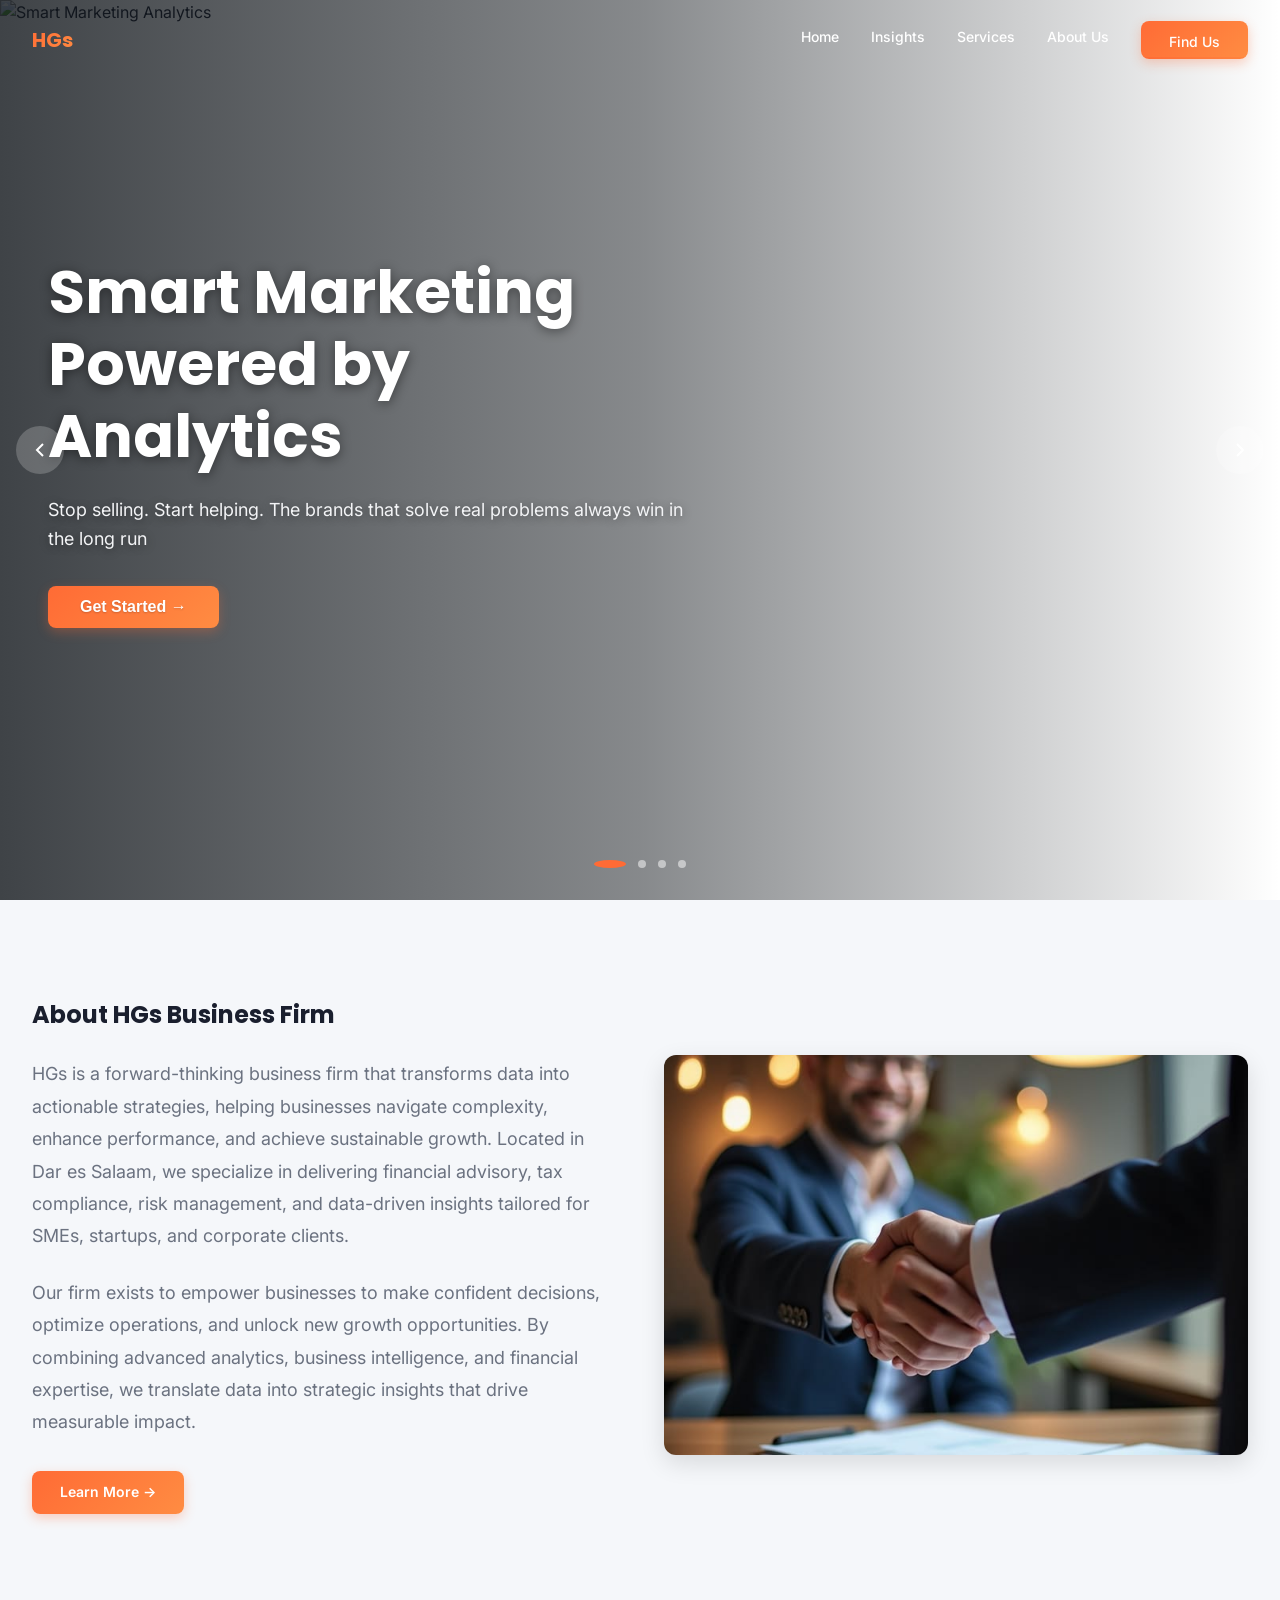
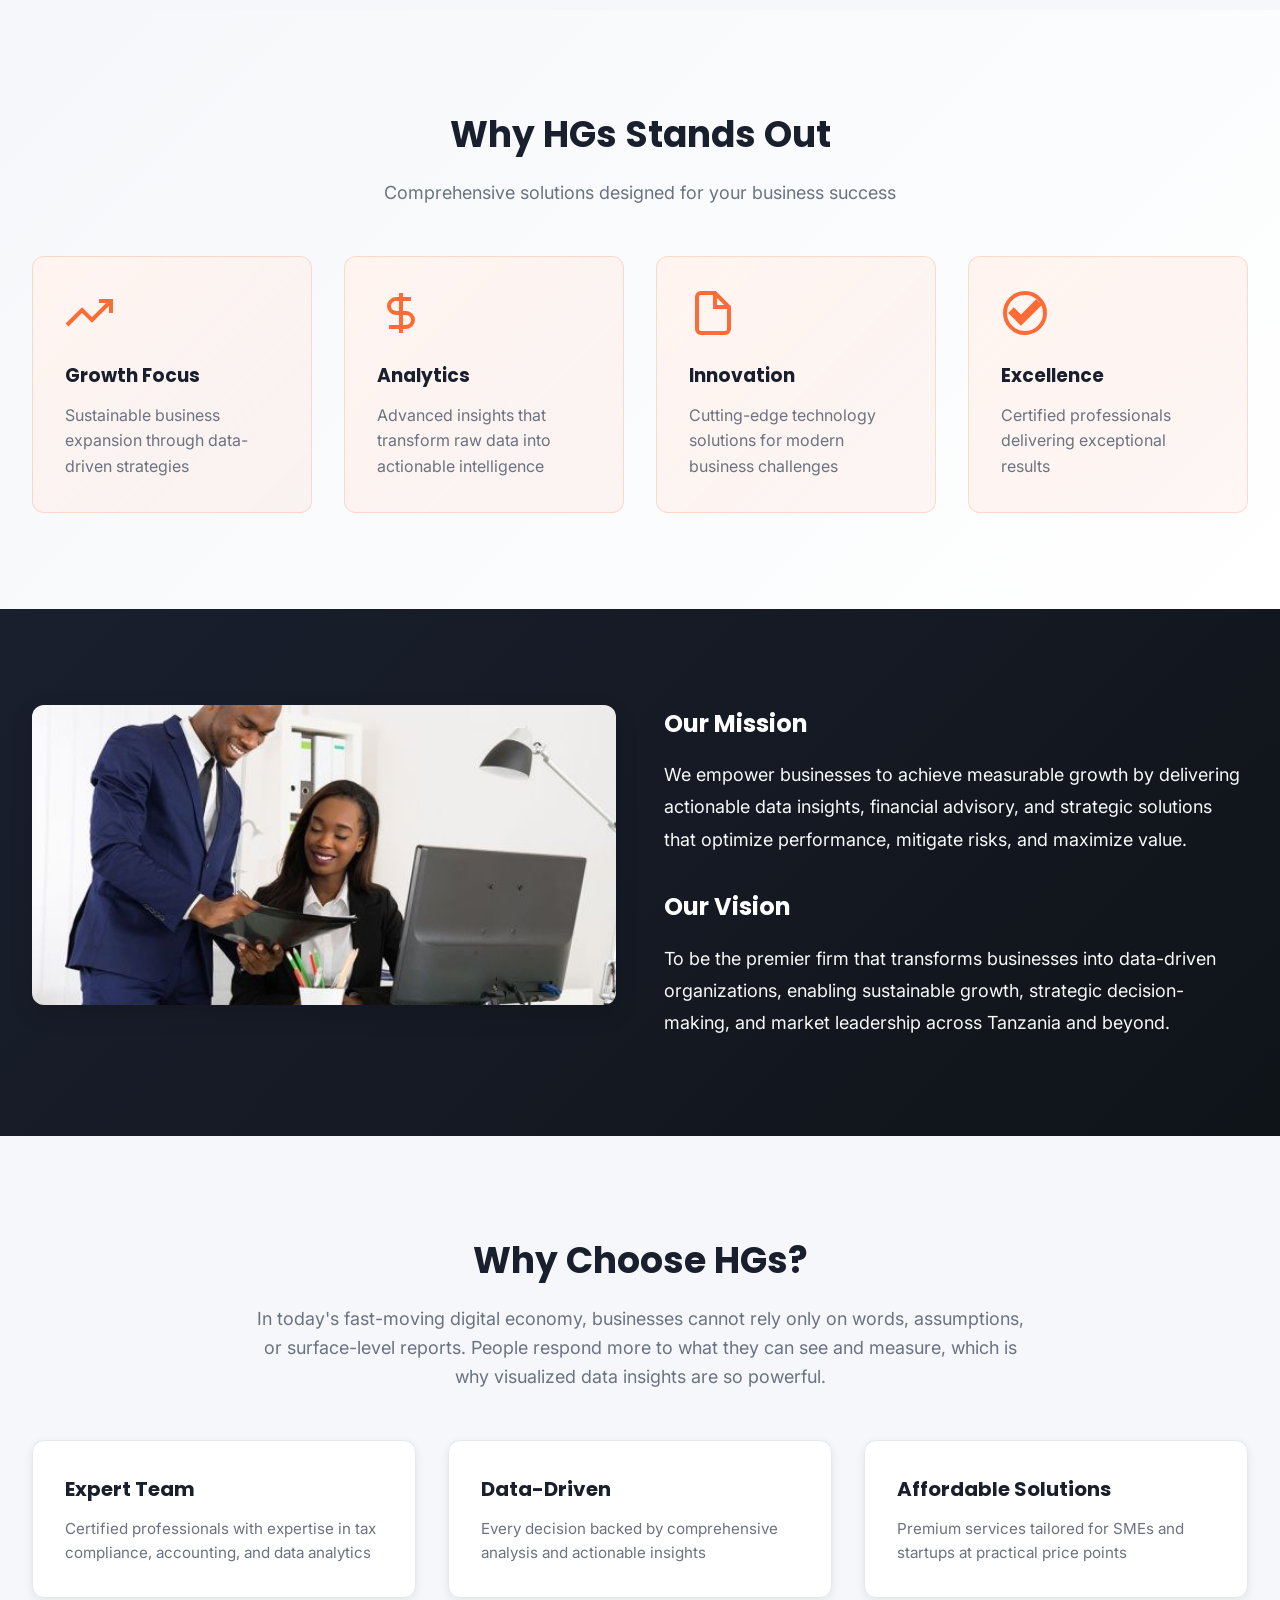
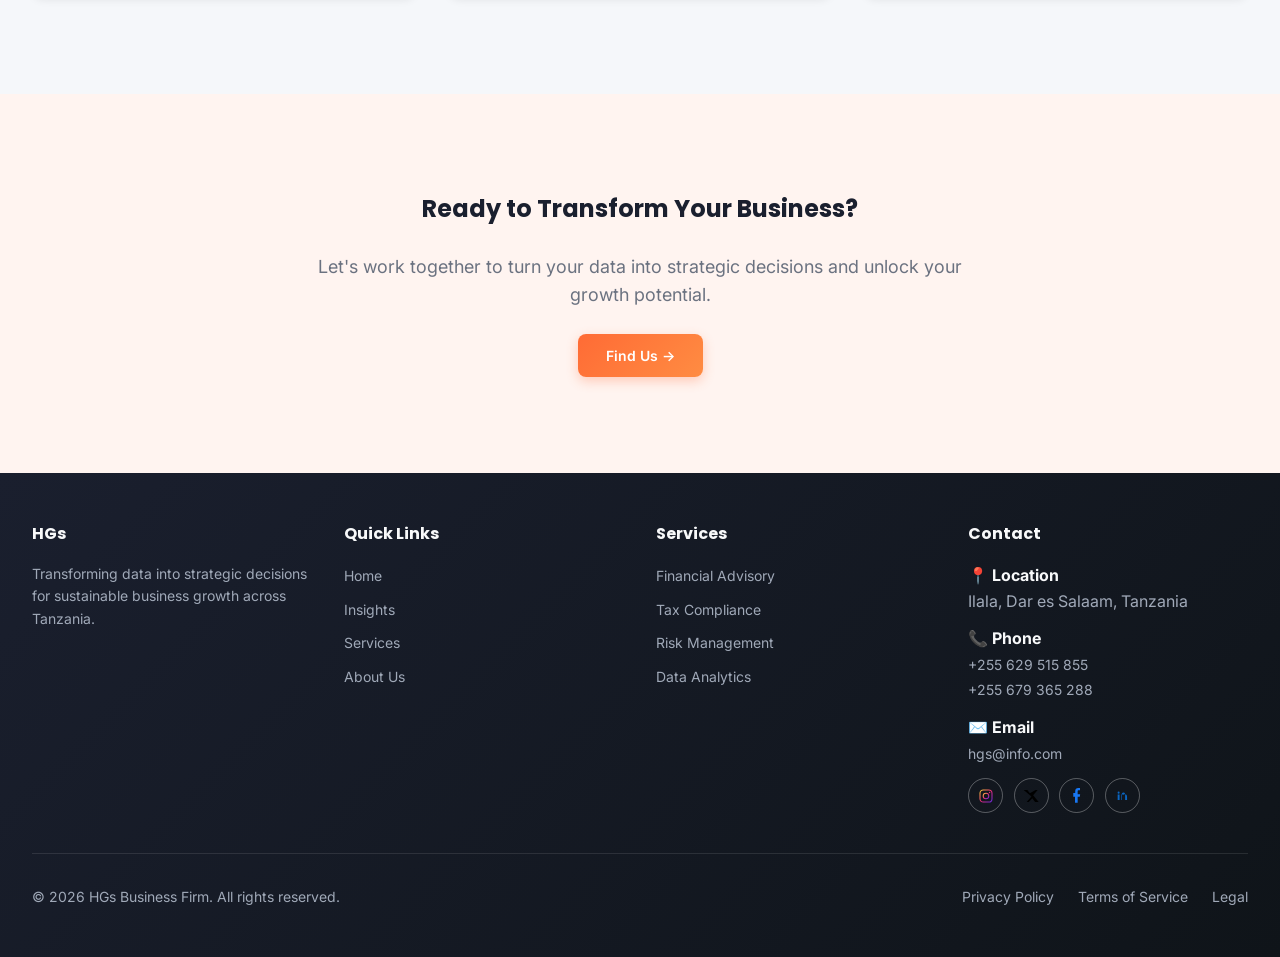
==== index.html @ 5e1271ba "Move HTML files to root directory" ====
<!DOCTYPE html>
<html lang="en">
<head>
  <meta charset="UTF-8">
  <meta name="viewport" content="width=device-width, initial-scale=1.0">
  <title>HGs Business Firm - Professional Business Solutions</title>
  <link rel="stylesheet" href="css/style.css">
  <link rel="icon" type="image/svg+xml" href="data:image/svg+xml,<svg xmlns='http://www.w3.org/2000/svg' viewBox='0 0 100 100'><text y='75' font-size='75' font-weight='bold' fill='%23ff6b35'>H</text></svg>">
</head>
<body>
  <!-- ========== HEADER ========== -->
  <header>
    <nav class="container">
      <a href="index.html" class="logo">
        <span class="logo-text">HGs</span>
      </a>
      
      <div class="nav-links">
        <a href="index.html">Home</a>
        <a href="insights.html">Insights</a>
        <a href="services.html">Services</a>
        <a href="about.html">About Us</a>
        <a href="about.html#find-us" class="cta-button">Find Us</a>
      </div>
      
      <button class="menu-toggle" aria-label="Toggle menu">
        <svg width="24" height="24" viewBox="0 0 24 24" fill="none" stroke="currentColor" stroke-width="2">
          <line x1="3" y1="6" x2="21" y2="6"></line>
          <line x1="3" y1="12" x2="21" y2="12"></line>
          <line x1="3" y1="18" x2="21" y2="18"></line>
        </svg>
      </button>
      
      <div class="mobile-menu">
        <a href="index.html">Home</a>
        <a href="insights.html">Insights</a>
        <a href="services.html">Services</a>
        <a href="about.html">About Us</a>
        <a href="about.html#find-us" class="cta-button">Find Us</a>
      </div>
    </nav>
  </header>

  <!-- ========== HERO CAROUSEL ========== -->
  <section class="hero">
    <!-- Slide 1 -->
    <div class="hero-slide active">
      <img src="https://images.unsplash.com/photo-1552664730-d307ca884978?w=1920&h=1080&fit=crop" alt="Smart Marketing Analytics">
      <div class="hero-overlay"></div>
    </div>
    
    <!-- Slide 2 -->
    <div class="hero-slide">
      <img src="https://images.unsplash.com/photo-1454165804606-c3d57bc86b40?w=1920&h=1080&fit=crop" alt="Business Data Analysis">
      <div class="hero-overlay"></div>
    </div>
    
    <!-- Slide 3 -->
    <div class="hero-slide">
      <img src="images/w.png" alt="Business Analytics Dashboard">
      <div class="hero-overlay"></div>
    </div>
    
    <!-- Slide 4 -->
    <div class="hero-slide">
      <img src="images/br.png" alt="Human Brain Visual Processing">
      <div class="hero-overlay"></div>
    </div>

    <div class="hero-content">
      <div class="container">
        <div class="hero-text">
          <h1 id="hero-title">Smart Marketing Powered by Analytics</h1>
          <p id="hero-description">Stop selling. Start helping. The brands that solve real problems always win in the long run</p>
          <button class="hero-button">Get Started →</button>
        </div>
      </div>
    </div>

    <!-- Navigation Arrows -->
    <button class="hero-nav prev" aria-label="Previous slide">
      <svg width="24" height="24" viewBox="0 0 24 24" fill="none" stroke="currentColor" stroke-width="2">
        <polyline points="15 18 9 12 15 6"></polyline>
      </svg>
    </button>
    <button class="hero-nav next" aria-label="Next slide">
      <svg width="24" height="24" viewBox="0 0 24 24" fill="none" stroke="currentColor" stroke-width="2">
        <polyline points="9 18 15 12 9 6"></polyline>
      </svg>
    </button>

    <!-- Indicators -->
    <div class="hero-indicators">
      <div class="indicator active"></div>
      <div class="indicator"></div>
      <div class="indicator"></div>
      <div class="indicator"></div>
    </div>
  </section>

  <!-- ========== COMPANY SUMMARY ========== -->
  <section class="bg-dark">
    <div class="container">
      <div class="grid grid-2" style="gap: 3rem; align-items: center;">
        <div>
          <h2>About HGs Business Firm</h2>
          <p class="text-muted" style="margin-top: 1.5rem; margin-bottom: 1.5rem; font-size: 1.125rem; line-height: 1.8;">
            HGs is a forward-thinking business firm that transforms data into actionable strategies, helping businesses navigate complexity, enhance performance, and achieve sustainable growth. Located in Dar es Salaam, we specialize in delivering financial advisory, tax compliance, risk management, and data-driven insights tailored for SMEs, startups, and corporate clients.
          </p>
          <p class="text-muted" style="margin-bottom: 2rem; font-size: 1.125rem; line-height: 1.8;">
            Our firm exists to empower businesses to make confident decisions, optimize operations, and unlock new growth opportunities. By combining advanced analytics, business intelligence, and financial expertise, we translate data into strategic insights that drive measurable impact.
          </p>
          <a href="about.html" class="cta-button">Learn More →</a>
        </div>
        
        <div class="image-section" style="height: 400px;">
          <img src="images/Abt.jpg" alt="Business Team Meeting">
        </div>
      </div>
    </div>
  </section>

  <!-- ========== FEATURES ========== -->
  <section class="bg-gradient">
    <div class="container">
      <div class="section-header">
        <h2>Why HGs Stands Out</h2>
        <p class="text-muted">Comprehensive solutions designed for your business success</p>
      </div>
      
      <div class="grid grid-4">
        <div class="feature-box">
          <svg class="card-icon" viewBox="0 0 24 24" fill="none" stroke="currentColor" stroke-width="2">
            <polyline points="23 6 13.5 15.5 8.5 10.5 1 18"></polyline>
            <polyline points="17 6 23 6 23 12"></polyline>
          </svg>
          <h3 style="margin-bottom: 0.75rem;">Growth Focus</h3>
          <p class="text-muted">Sustainable business expansion through data-driven strategies</p>
        </div>
        
        <div class="feature-box">
          <svg class="card-icon" viewBox="0 0 24 24" fill="none" stroke="currentColor" stroke-width="2">
            <line x1="12" y1="2" x2="12" y2="22"></line>
            <path d="M17 5H9.5a3.5 3.5 0 0 0 0 7h5a3.5 3.5 0 0 1 0 7H6"></path>
          </svg>
          <h3 style="margin-bottom: 0.75rem;">Analytics</h3>
          <p class="text-muted">Advanced insights that transform raw data into actionable intelligence</p>
        </div>
        
        <div class="feature-box">
          <svg class="card-icon" viewBox="0 0 24 24" fill="none" stroke="currentColor" stroke-width="2">
            <path d="M13 2H6a2 2 0 0 0-2 2v16a2 2 0 0 0 2 2h12a2 2 0 0 0 2-2V9z"></path>
            <polyline points="13 2 13 9 20 9"></polyline>
          </svg>
          <h3 style="margin-bottom: 0.75rem;">Innovation</h3>
          <p class="text-muted">Cutting-edge technology solutions for modern business challenges</p>
        </div>
        
        <div class="feature-box">
          <svg class="card-icon" viewBox="0 0 24 24" fill="none" stroke="currentColor" stroke-width="2">
            <path d="M12 2C6.48 2 2 6.48 2 12s4.48 10 10 10 10-4.48 10-10S17.52 2 12 2m-2 15l-5-5 1.41-1.41L10 14.17l7.59-7.59L19 8l-9 9z"></path>
          </svg>
          <h3 style="margin-bottom: 0.75rem;">Excellence</h3>
          <p class="text-muted">Certified professionals delivering exceptional results</p>
        </div>
      </div>
    </div>
  </section>

  <!-- ========== MISSION & VISION ========== -->
  <section class="bg-dark-gradient">
    <div class="container">
      <div class="grid grid-2" style="gap: 3rem;">
        <div class="image-section" style="height: 300px;">
          <img src="images/A.jpg" alt="Mission and Vision illustration">
        </div>
        <div>
          <h3 style="font-size: 1.5rem; margin-bottom: 1rem; color: white;">Our Mission</h3>
          <p class="text-light" style="font-size: 1.125rem; line-height: 1.8; margin-bottom: 2rem;">
            We empower businesses to achieve measurable growth by delivering actionable data insights, financial advisory, and strategic solutions that optimize performance, mitigate risks, and maximize value.
          </p>
          <h3 style="font-size: 1.5rem; margin-bottom: 1rem; color: white;">Our Vision</h3>
          <p class="text-light" style="font-size: 1.125rem; line-height: 1.8;">
            To be the premier firm that transforms businesses into data-driven organizations, enabling sustainable growth, strategic decision-making, and market leadership across Tanzania and beyond.
          </p>
        </div>
      </div>
    </div>
  </section>

  <!-- ========== WHY CHOOSE US ========== -->
  <section class="bg-dark">
    <div class="container">
      <div class="section-header">
        <h2>Why Choose HGs?</h2>
        <p class="text-muted">In today's fast-moving digital economy, businesses cannot rely only on words, assumptions, or surface-level reports. People respond more to what they can see and measure, which is why visualized data insights are so powerful.</p>
      </div>
      
      <div class="grid grid-3">
        <div class="card">
          <h3>Expert Team</h3>
          <p class="text-muted">Certified professionals with expertise in tax compliance, accounting, and data analytics</p>
        </div>
        <div class="card">
          <h3>Data-Driven</h3>
          <p class="text-muted">Every decision backed by comprehensive analysis and actionable insights</p>
        </div>
        <div class="card">
          <h3>Affordable Solutions</h3>
          <p class="text-muted">Premium services tailored for SMEs and startups at practical price points</p>
        </div>
      </div>
    </div>
  </section>

  <!-- ========== CTA SECTION ========== -->
  <section class="bg-orange-light">
    <div class="container" style="text-align: center;">
      <h2>Ready to Transform Your Business?</h2>
      <p class="text-muted" style="margin: 1.5rem auto; max-width: 42rem; font-size: 1.125rem;">
        Let's work together to turn your data into strategic decisions and unlock your growth potential.
      </p>
      <a href="about.html#find-us" class="cta-button">Find Us →</a>
    </div>
  </section>

  <!-- ========== FOOTER ========== -->
  <footer>
    <div class="container">
      <div class="footer-content">
        <div class="footer-section">
          <h4>HGs</h4>
          <p style="font-size: 0.875rem; color: #a0a9b8;">
            Transforming data into strategic decisions for sustainable business growth across Tanzania.
          </p>
        </div>
        
        <div class="footer-section">
          <h4>Quick Links</h4>
          <ul>
            <li><a href="index.html">Home</a></li>
            <li><a href="insights.html">Insights</a></li>
            <li><a href="services.html">Services</a></li>
            <li><a href="about.html">About Us</a></li>
          </ul>
        </div>
        
        <div class="footer-section">
          <h4>Services</h4>
          <ul>
            <li><a href="services.html">Financial Advisory</a></li>
            <li><a href="services.html">Tax Compliance</a></li>
            <li><a href="services.html">Risk Management</a></li>
            <li><a href="services.html">Data Analytics</a></li>
          </ul>
        </div>
        
        <div class="footer-section">
          <h4>Contact</h4>
          <ul>
            <li style="margin-bottom: 0.75rem;">
              <strong style="color: #f8f9fa;">📍 Location</strong><br>
              <span style="color: #a0a9b8;">Ilala, Dar es Salaam, Tanzania</span>
            </li>
            <li style="margin-bottom: 0.75rem;">
              <strong style="color: #f8f9fa;">📞 Phone</strong><br>
              <a href="tel:+255629515855" style="color: #a0a9b8;">+255 629 515 855</a><br>
              <a href="tel:+255679365288" style="color: #a0a9b8;">+255 679 365 288</a>
            </li>
            <li style="margin-bottom: 0.75rem;">
              <strong style="color: #f8f9fa;">✉️ Email</strong><br>
              <a href="mailto:hgs@info.com" style="color: #a0a9b8;">hgs@info.com</a>
            </li>
            <li>
              <div class="social-links" aria-label="Social media links">
                <a href="https://www.instagram.com" target="_blank" rel="noopener noreferrer" class="social-link" aria-label="Instagram">
                  <svg viewBox="0 0 24 24" aria-hidden="true">
                    <defs>
                      <linearGradient id="instagram-gradient" x1="0%" y1="0%" x2="100%" y2="100%">
                        <stop offset="0%" stop-color="#f9ce34"></stop>
                        <stop offset="50%" stop-color="#ee2a7b"></stop>
                        <stop offset="100%" stop-color="#6228d7"></stop>
                      </linearGradient>
                    </defs>
                    <rect x="3" y="3" width="18" height="18" rx="5" fill="none" stroke="url(#instagram-gradient)" stroke-width="1.6"></rect>
                    <circle cx="12" cy="12" r="4.2" fill="none" stroke="url(#instagram-gradient)" stroke-width="1.6"></circle>
                    <circle cx="17.4" cy="6.6" r="1.1" fill="#ee2a7b"></circle>
                  </svg>
                </a>
                <a href="https://twitter.com" target="_blank" rel="noopener noreferrer" class="social-link" aria-label="Twitter">
                  <svg viewBox="0 0 24 24" aria-hidden="true"><path d="M18.9 3H22l-6.8 7.8L23.5 21h-5.4l-4.2-5.5L8.6 21H5.5l7.2-8.2L1 3h5.5l3.8 5L18.9 3Z" fill="#000000"></path></svg>
                </a>
                <a href="https://facebook.com" target="_blank" rel="noopener noreferrer" class="social-link" aria-label="Facebook">
                  <svg viewBox="0 0 24 24" aria-hidden="true"><path d="M13 22V13h3.2l.5-3.6H13V4.9c0-1 .3-1.7 1.7-1.7h1.8V.1c-.3 0-1.4-.1-2.7-.1-2.7 0-4.5 1.6-4.5 4.7v2.7H6.4V13H9v9h4Z" fill="#1877F2"></path></svg>
                </a>
                <a href="https://www.linkedin.com" target="_blank" rel="noopener noreferrer" class="social-link" aria-label="LinkedIn">
                  <svg viewBox="0 0 24 24" aria-hidden="true"><path d="M6.94 8.5A1.56 1.56 0 1 0 6.94 5.38a1.56 1.56 0 0 0 0 3.12ZM5.5 9.8h2.88V18H5.5zM10.6 9.8h2.76v1.12h.04c.38-.72 1.32-1.48 2.72-1.48 2.91 0 3.45 1.91 3.45 4.4V18h-2.88v-7.24c0-1.72-.03-3.93-2.39-3.93-2.4 0-2.77 1.87-2.77 3.8V18H10.6z" fill="#0A66C2"></path></svg>
                </a>
              </div>
            </li>
          </ul>
        </div>
      </div>
      
      <div class="footer-divider"></div>
      
      <div class="footer-bottom">
        <p>© 2026 HGs Business Firm. All rights reserved.</p>
        <div class="footer-links">
          <a href="#">Privacy Policy</a>
          <a href="#">Terms of Service</a>
          <a href="#">Legal</a>
        </div>
      </div>
    </div>
  </footer>

  <script src="js/main.js"></script>
  <script>
    // Hero Carousel Content (Global)
    window.heroContent = [
      {
        title: 'Smart Marketing Powered by Analytics',
        description: 'Stop selling. Start helping. The brands that solve real problems always win in the long run'
      },
      {
        title: 'Visual Learning Drives Results',
        description: 'People remember 80% of what they see. That\'s why data visualization is essential for informed decision-making'
      },
      {
        title: 'Premier Firm with Advanced Technology',
        description: 'We use cutting-edge technology to provide better solutions for your business growth and sustainability'
      },
      {
        title: 'Human Brain Process Visual far more than text',
        description: 'it is widely accepted that people remember and understand about 10% of what they hear, 10% of what they read, but mearly 80% of what they see'
      }
    ];
  </script>
</body>
</html>
---- css/style.css ----
/* ========================================
   HGs Business Firm - Main Stylesheet
   Premium Corporate Tech Design
   Orange (#ff6b35) + Dark Navy (#1a1f2e)
   ======================================== */

@import url('https://fonts.googleapis.com/css2?family=Poppins:wght@400;500;600;700&family=Inter:wght@400;500;600;700&display=swap');

* {
  margin: 0;
  padding: 0;
  box-sizing: border-box;
}

:root {
  --primary-orange: #ff6b35;
  --dark-navy: #1a1f2e;
  --light-orange: #fff4f0;
  --bg-dark: #0f1419;
  --bg-light: #f5f7fa;
  --card-bg: #ffffff;
  --card-shadow: rgba(0, 0, 0, 0.08);
  --text-dark: #1a1f2e;
  --text-light: #f8f9fa;
  --text-muted: #6b7280;
  --border-color: #e5e7eb;
  --orange-light: #fff4f0;
  --transition: all 0.3s ease;
}

html {
  scroll-behavior: smooth;
}

body {
  font-family: 'Inter', sans-serif;
  background-color: #ffffff;
  color: var(--text-dark);
  line-height: 1.6;
}

h1, h2, h3, h4, h5, h6 {
  font-family: 'Poppins', sans-serif;
  font-weight: 700;
  color: var(--text-dark);
}

.container {
  max-width: 1280px;
  margin: 0 auto;
  padding: 0 1rem;
}

@media (min-width: 768px) {
  .container {
    padding: 0 1.5rem;
  }
}

@media (min-width: 1024px) {
  .container {
    padding: 0 2rem;
  }
}

/* ========== HEADER & NAVIGATION ========== */

header {
  position: fixed;
  top: 0;
  left: 0;
  right: 0;
  z-index: 50;
  transition: var(--transition);
  background-color: transparent;
}

header.scrolled {
  background-color: rgba(255, 255, 255, 0.98);
  backdrop-filter: blur(12px);
  box-shadow: 0 4px 12px rgba(0, 0, 0, 0.08);
}

nav {
  display: flex;
  align-items: center;
  justify-content: space-between;
  height: 4rem;
  padding: 0 1rem;
}

@media (min-width: 1024px) {
  nav {
    height: 5rem;
    padding: 0 2rem;
  }
}

.logo {
  display: flex;
  align-items: center;
  gap: 0.5rem;
  text-decoration: none;
  color: var(--text-dark);
  transition: var(--transition);
  font-weight: 700;
  font-size: 1.25rem;
}

.logo:hover {
  opacity: 0.8;
}

.logo img {
  height: 2.5rem;
  width: auto;
}

.logo-text {
  font-family: 'Poppins', sans-serif;
  font-weight: 700;
  font-size: 1.25rem;
  display: none;
  background: linear-gradient(135deg, var(--primary-orange), #ff8c42);
  -webkit-background-clip: text;
  -webkit-text-fill-color: transparent;
  background-clip: text;
}

@media (min-width: 640px) {
  .logo-text {
    display: inline;
  }
}

.nav-links {
  display: none;
  gap: 2rem;
  align-items: center;
}

@media (min-width: 768px) {
  .nav-links {
    display: flex;
  }
}

.nav-links a {
  color: white;
  text-decoration: none;
  font-weight: 500;
  font-size: 0.875rem;
  transition: var(--transition);
  border-bottom: 2px solid transparent;
  padding-bottom: 0.25rem;
}

.nav-links a:hover {
  border-bottom-color: var(--primary-orange);
}

header.scrolled .nav-links a {
  color: var(--text-dark);
}

header.scrolled .nav-links a:hover {
  border-bottom-color: var(--primary-orange);
}

@keyframes gentle-shake {
  0%, 100% {
    transform: translateY(-2px) rotate(0deg);
  }
  25% {
    transform: translateY(-2px) rotate(-2deg);
  }
  50% {
    transform: translateY(-2px) rotate(2deg);
  }
  75% {
    transform: translateY(-2px) rotate(-1deg);
  }
}

.cta-button {
  padding: 0.65rem 1.75rem;
  background: linear-gradient(135deg, var(--primary-orange), #ff8c42);
  color: white;
  border: none;
  border-radius: 0.5rem;
  font-weight: 600;
  font-size: 0.875rem;
  cursor: pointer;
  transition: var(--transition);
  text-decoration: none;
  display: inline-block;
  box-shadow: 0 4px 12px rgba(255, 107, 53, 0.3);
}

.cta-button:hover {
  animation: gentle-shake 0.25s ease-in-out 1;
}

.menu-toggle {
  display: flex;
  align-items: center;
  justify-content: center;
  width: 2.5rem;
  height: 2.5rem;
  background-color: transparent;
  border: none;
  cursor: pointer;
  color: var(--text-dark);
}

@media (min-width: 768px) {
  .menu-toggle {
    display: none;
  }
}

.mobile-menu {
  display: none;
  position: absolute;
  top: 4rem;
  left: 0;
  right: 0;
  background-color: #ffffff;
  border-top: 1px solid var(--border-color);
  padding: 1rem;
  flex-direction: column;
  gap: 1rem;
  box-shadow: 0 4px 12px rgba(0, 0, 0, 0.08);
}

.mobile-menu.active {
  display: flex;
}

.mobile-menu a {
  color: var(--text-dark);
  text-decoration: none;
  font-weight: 500;
  padding: 0.5rem 0;
  transition: var(--transition);
  border-bottom: 2px solid transparent;
}

.mobile-menu a:hover {
  border-bottom-color: var(--text-dark);
}

/* ========== HERO SECTION ========== */

.hero {
  position: relative;
  width: 100%;
  height: 100vh;
  padding-top: 5rem;
  overflow: hidden;
}

.hero-slide {
  position: absolute;
  inset: 0;
  opacity: 0;
  transition: opacity 1s ease-in-out;
}

.hero-slide.active {
  opacity: 1;
}

.hero-slide img {
  width: 100%;
  height: 100%;
  object-fit: cover;
}

.hero-overlay {
  position: absolute;
  inset: 0;
  background: linear-gradient(to right, rgba(15, 20, 25, 0.8), rgba(15, 20, 25, 0.5), transparent);
}

.hero-content {
  position: relative;
  height: 100%;
  display: flex;
  align-items: center;
  justify-content: flex-start;
  z-index: 10;
}

.hero-content .container {
  width: 100%;
  display: flex;
  align-items: center;
  justify-content: flex-start;
}

.hero-text {
  max-width: 42rem;
  padding: 0 1rem;
  text-align: left;
}

.hero-text h1 {
  font-size: 2.25rem;
  line-height: 1.2;
  margin-bottom: 1.5rem;
  color: white;
  text-shadow: 0 2px 12px rgba(0, 0, 0, 0.45);
}

@media (min-width: 768px) {
  .hero-text h1 {
    font-size: 3.75rem;
  }
}

.hero-text p {
  font-size: 1.125rem;
  color: #f3f4f6;
  margin-bottom: 2rem;
  line-height: 1.6;
  text-shadow: 0 2px 10px rgba(0, 0, 0, 0.4);
}

.hero-button {
  padding: 0.75rem 2rem;
  background: linear-gradient(135deg, var(--primary-orange), #ff8c42);
  color: white;
  border: none;
  border-radius: 0.5rem;
  font-weight: 600;
  font-size: 1rem;
  cursor: pointer;
  transition: var(--transition);
  display: inline-flex;
  align-items: center;
  gap: 0.5rem;
  box-shadow: 0 4px 12px rgba(255, 107, 53, 0.3);
  text-shadow: 0 1px 2px rgba(0, 0, 0, 0.2);
}

.hero-button:hover {
  transform: translateY(-2px);
  box-shadow: 0 6px 16px rgba(255, 107, 53, 0.4);
}

/* Hero Indicators */
.hero-indicators {
  position: absolute;
  bottom: 2rem;
  left: 50%;
  transform: translateX(-50%);
  display: flex;
  gap: 0.75rem;
  z-index: 20;
}

.indicator {
  width: 0.5rem;
  height: 0.5rem;
  background-color: rgba(255, 255, 255, 0.5);
  border-radius: 50%;
  cursor: pointer;
  transition: var(--transition);
}

.indicator.active {
  background-color: var(--primary-orange);
  width: 2rem;
}

/* Hero Navigation */
.hero-nav {
  position: absolute;
  top: 50%;
  transform: translateY(-50%);
  z-index: 20;
  background-color: rgba(255, 255, 255, 0.2);
  border: none;
  color: white;
  width: 3rem;
  height: 3rem;
  border-radius: 50%;
  cursor: pointer;
  display: flex;
  align-items: center;
  justify-content: center;
  transition: var(--transition);
}

.hero-nav:hover {
  background-color: rgba(255, 255, 255, 0.4);
}

.hero-nav.prev {
  left: 1rem;
}

.hero-nav.next {
  right: 1rem;
}

/* ========== SECTIONS ========== */

section {
  padding: 4rem 0;
}

@media (min-width: 768px) {
  section {
    padding: 6rem 0;
  }
}

.section-header {
  text-align: center;
  margin-bottom: 3rem;
}

.section-header h2 {
  font-size: 2rem;
  margin-bottom: 1rem;
  color: var(--text-dark);
}

@media (min-width: 768px) {
  .section-header h2 {
    font-size: 2.25rem;
  }
}

.section-header p {
  color: var(--text-muted);
  font-size: 1.125rem;
  max-width: 48rem;
  margin: 0 auto;
}

.section-divider {
  width: 4rem;
  height: 0.25rem;
  background: linear-gradient(90deg, var(--primary-orange), #ff8c42);
  border-radius: 9999px;
  margin: 1.5rem auto 0;
}

/* ========== CARDS ========== */

.card {
  background-color: var(--card-bg);
  border: 1px solid var(--border-color);
  border-radius: 0.75rem;
  padding: 2rem;
  transition: var(--transition);
  box-shadow: 0 2px 8px var(--card-shadow);
}

.card:hover {
  border-color: var(--primary-orange);
  box-shadow: 0 12px 24px rgba(255, 107, 53, 0.12);
  transform: translateY(-4px);
}

.card-icon {
  width: 3rem;
  height: 3rem;
  margin-bottom: 1rem;
  color: var(--primary-orange);
}

.card h3 {
  font-size: 1.25rem;
  margin-bottom: 0.75rem;
  color: var(--text-dark);
}

.card p {
  color: var(--text-muted);
  font-size: 0.95rem;
}

/* ========== GRID ========== */

.grid {
  display: grid;
  gap: 2rem;
}

.grid-2 {
  grid-template-columns: 1fr;
}

@media (min-width: 768px) {
  .grid-2 {
    grid-template-columns: repeat(2, 1fr);
  }
}

.grid-3 {
  grid-template-columns: 1fr;
}

@media (min-width: 768px) {
  .grid-3 {
    grid-template-columns: repeat(3, 1fr);
  }
}

.grid-4 {
  grid-template-columns: 1fr;
}

@media (min-width: 640px) {
  .grid-4 {
    grid-template-columns: repeat(2, 1fr);
  }
}

@media (min-width: 1024px) {
  .grid-4 {
    grid-template-columns: repeat(4, 1fr);
  }
}

/* ========== FOOTER ========== */

footer {
  background: linear-gradient(135deg, #1a1f2e, #0f1419);
  padding: 3rem 0;
  color: #f8f9fa;
}

.footer-content {
  display: grid;
  grid-template-columns: 1fr;
  gap: 2rem;
  margin-bottom: 2rem;
}

@media (min-width: 768px) {
  .footer-content {
    grid-template-columns: repeat(4, 1fr);
  }
}

.footer-section h4 {
  font-size: 1rem;
  margin-bottom: 1rem;
  color: #f8f9fa;
}

.footer-section ul {
  list-style: none;
}

.footer-section ul li {
  margin-bottom: 0.5rem;
}

.footer-section a {
  color: #a0a9b8;
  text-decoration: none;
  font-size: 0.875rem;
  transition: var(--transition);
}

.footer-section a:hover {
  color: var(--primary-orange);
}

.footer-divider {
  border-top: 1px solid rgba(255, 255, 255, 0.1);
  margin: 2rem 0;
}

.footer-bottom {
  display: flex;
  flex-direction: column;
  gap: 1rem;
  align-items: center;
  text-align: center;
}

@media (min-width: 768px) {
  .footer-bottom {
    flex-direction: row;
    justify-content: space-between;
    text-align: left;
  }
}

.footer-bottom p {
  color: #a0a9b8;
  font-size: 0.875rem;
}

.footer-links {
  display: flex;
  gap: 1.5rem;
}

.footer-links a {
  color: #a0a9b8;
  text-decoration: none;
  font-size: 0.875rem;
  transition: var(--transition);
}

.footer-links a:hover {
  color: var(--primary-orange);
}

.social-links {
  display: flex;
  gap: 0.65rem;
  flex-wrap: wrap;
  margin-top: 0.25rem;
}

.social-link {
  display: inline-flex;
  align-items: center;
  justify-content: center;
  width: 2.2rem;
  height: 2.2rem;
  border-radius: 50%;
  background: transparent;
  color: #f8f9fa;
  border: 1px solid rgba(255, 255, 255, 0.3);
  transition: var(--transition);
}

.social-link svg {
  width: 1rem;
  height: 1rem;
  display: block;
}

.social-link:hover {
  animation: gentle-shake 0.25s ease-in-out 1;
}

/* ========== BACKGROUND COLORS ========== */

.bg-dark {
  background-color: var(--bg-light);
}

.bg-card {
  background-color: var(--card-bg);
}

.bg-gradient {
  background: linear-gradient(135deg, #f5f7fa, #ffffff);
}

.bg-orange-light {
  background-color: var(--light-orange);
}

.bg-dark-gradient {
  background: linear-gradient(135deg, #1a1f2e, #0f1419);
  color: white;
}

/* ========== TEXT COLORS ========== */

.text-primary {
  color: var(--primary-orange);
}

.text-muted {
  color: var(--text-muted);
}

.text-light {
  color: var(--text-light);
}

/* ========== IMAGE SECTIONS ========== */

.image-section {
  position: relative;
  border-radius: 0.75rem;
  overflow: hidden;
  box-shadow: 0 8px 24px rgba(0, 0, 0, 0.12);
}

.image-section img {
  width: 100%;
  height: 100%;
  object-fit: cover;
  transition: var(--transition);
}

.image-section:hover img {
  transform: scale(1.05);
}

/* ========== UTILITY ========== */

.mt-4 {
  margin-top: 1rem;
}

.mt-6 {
  margin-top: 1.5rem;
}

.mt-8 {
  margin-top: 2rem;
}

.mb-4 {
  margin-bottom: 1rem;
}

.mb-6 {
  margin-bottom: 1.5rem;
}

.mb-8 {
  margin-bottom: 2rem;
}

.flex {
  display: flex;
}

.flex-col {
  flex-direction: column;
}

.items-center {
  align-items: center;
}

.justify-center {
  justify-content: center;
}

.gap-2 {
  gap: 0.5rem;
}

.gap-4 {
  gap: 1rem;
}

.gap-6 {
  gap: 1.5rem;
}

.rounded {
  border-radius: 0.5rem;
}

.rounded-lg {
  border-radius: 0.75rem;
}

.border {
  border: 1px solid var(--border-color);
}

.p-4 {
  padding: 1rem;
}

.p-6 {
  padding: 1.5rem;
}

.p-8 {
  padding: 2rem;
}

/* ========== ANIMATIONS ========== */

@keyframes fadeIn {
  from {
    opacity: 0;
  }
  to {
    opacity: 1;
  }
}

@keyframes slideUp {
  from {
    opacity: 0;
    transform: translateY(20px);
  }
  to {
    opacity: 1;
    transform: translateY(0);
  }
}

@keyframes slideInLeft {
  from {
    opacity: 0;
    transform: translateX(-20px);
  }
  to {
    opacity: 1;
    transform: translateX(0);
  }
}

.fade-in {
  animation: fadeIn 0.6s ease-in-out;
}

.slide-up {
  animation: slideUp 0.6s ease-in-out;
}

.slide-in-left {
  animation: slideInLeft 0.6s ease-in-out;
}

/* ========== RESPONSIVE ========== */

@media (max-width: 767px) {
  .hide-mobile {
    display: none;
  }
}

@media (min-width: 768px) {
  .hide-desktop {
    display: none;
  }
}

/* ========== FEATURE SECTION ========== */

.feature-box {
  background: linear-gradient(135deg, var(--light-orange), rgba(255, 107, 53, 0.05));
  border: 1px solid rgba(255, 107, 53, 0.2);
  border-radius: 0.75rem;
  padding: 2rem;
  transition: var(--transition);
}

.feature-box:hover {
  border-color: var(--primary-orange);
  box-shadow: 0 8px 20px rgba(255, 107, 53, 0.1);
}

/* ========== STAT BOX ========== */

.stat-box {
  text-align: center;
  padding: 2rem;
  background: #ffffff;
  border: 1px solid var(--border-color);
  border-radius: 0.75rem;
  transition: var(--transition);
}

.stat-box:hover {
  border-color: var(--primary-orange);
  box-shadow: 0 8px 20px rgba(255, 107, 53, 0.1);
}

.stat-number {
  font-size: 2.5rem;
  font-weight: 700;
  color: var(--primary-orange);
  margin-bottom: 0.5rem;
}

.stat-label {
  color: var(--text-muted);
  font-size: 0.95rem;
}
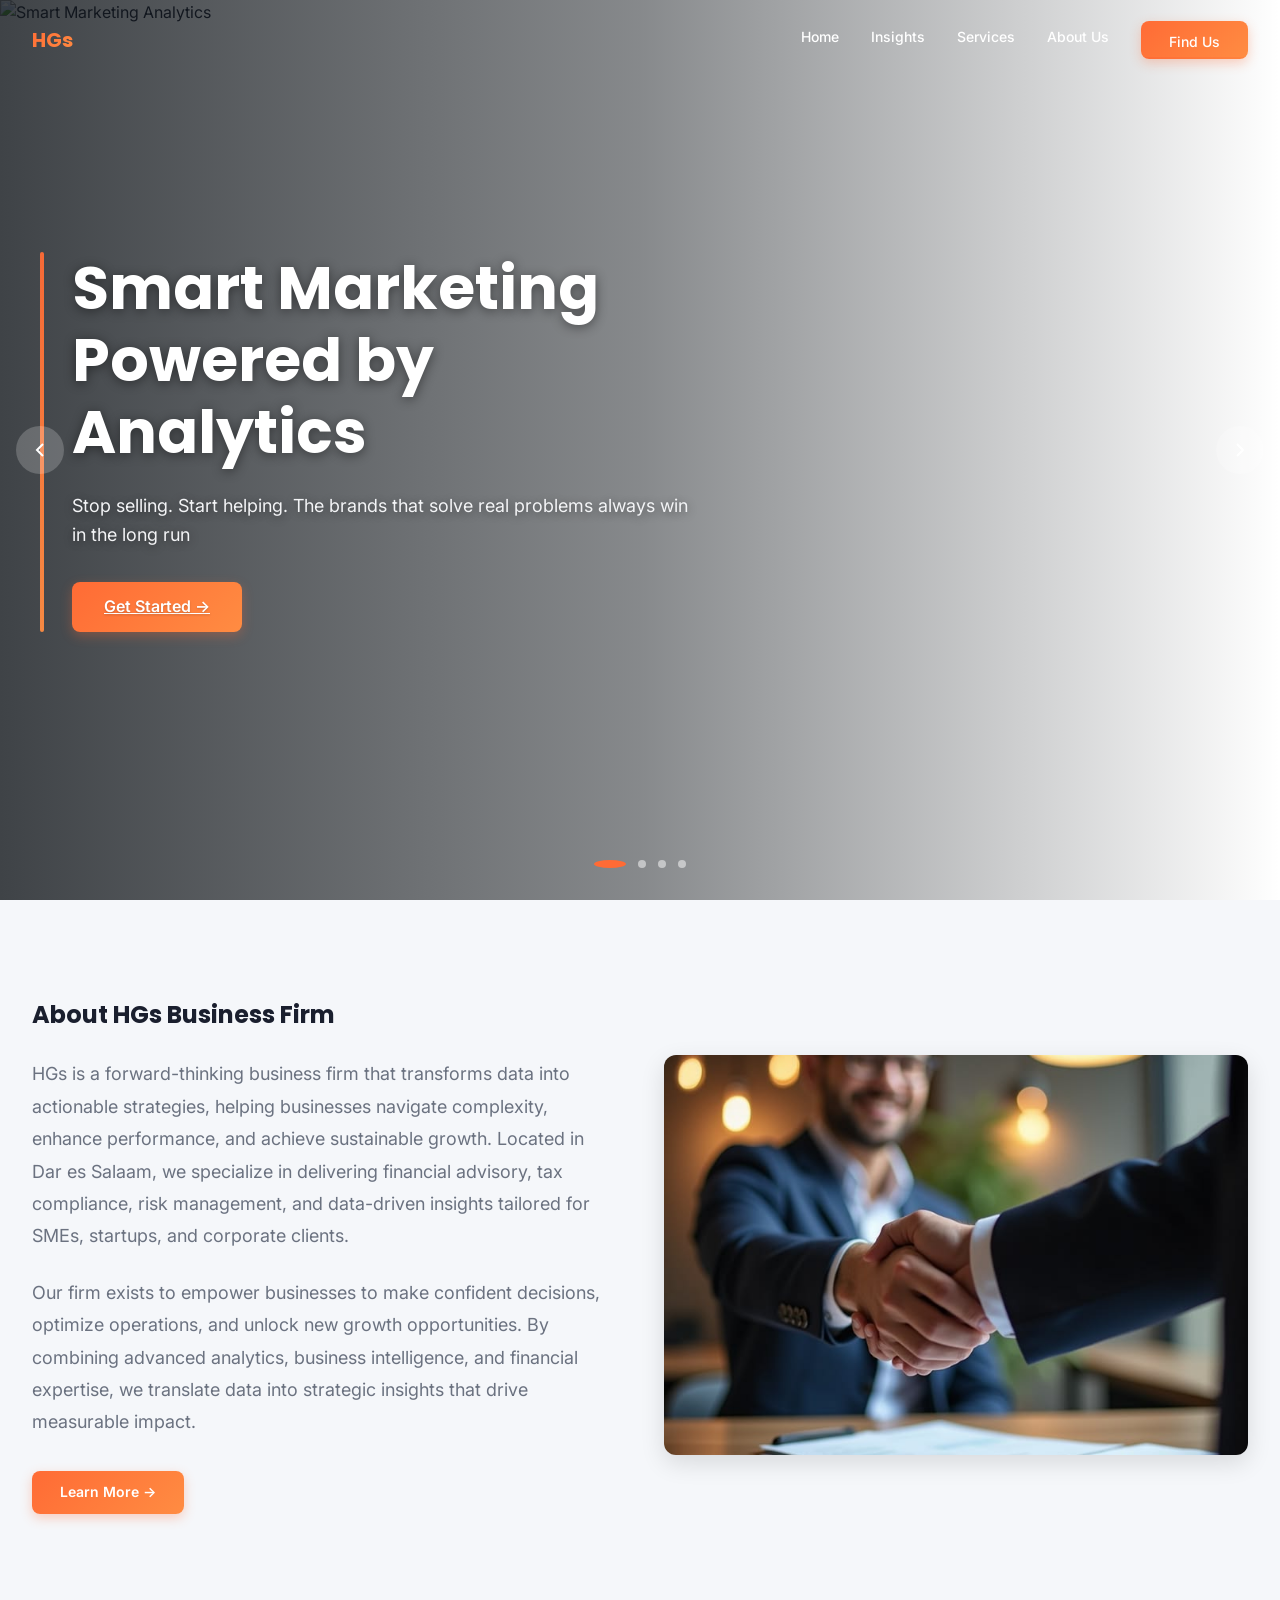
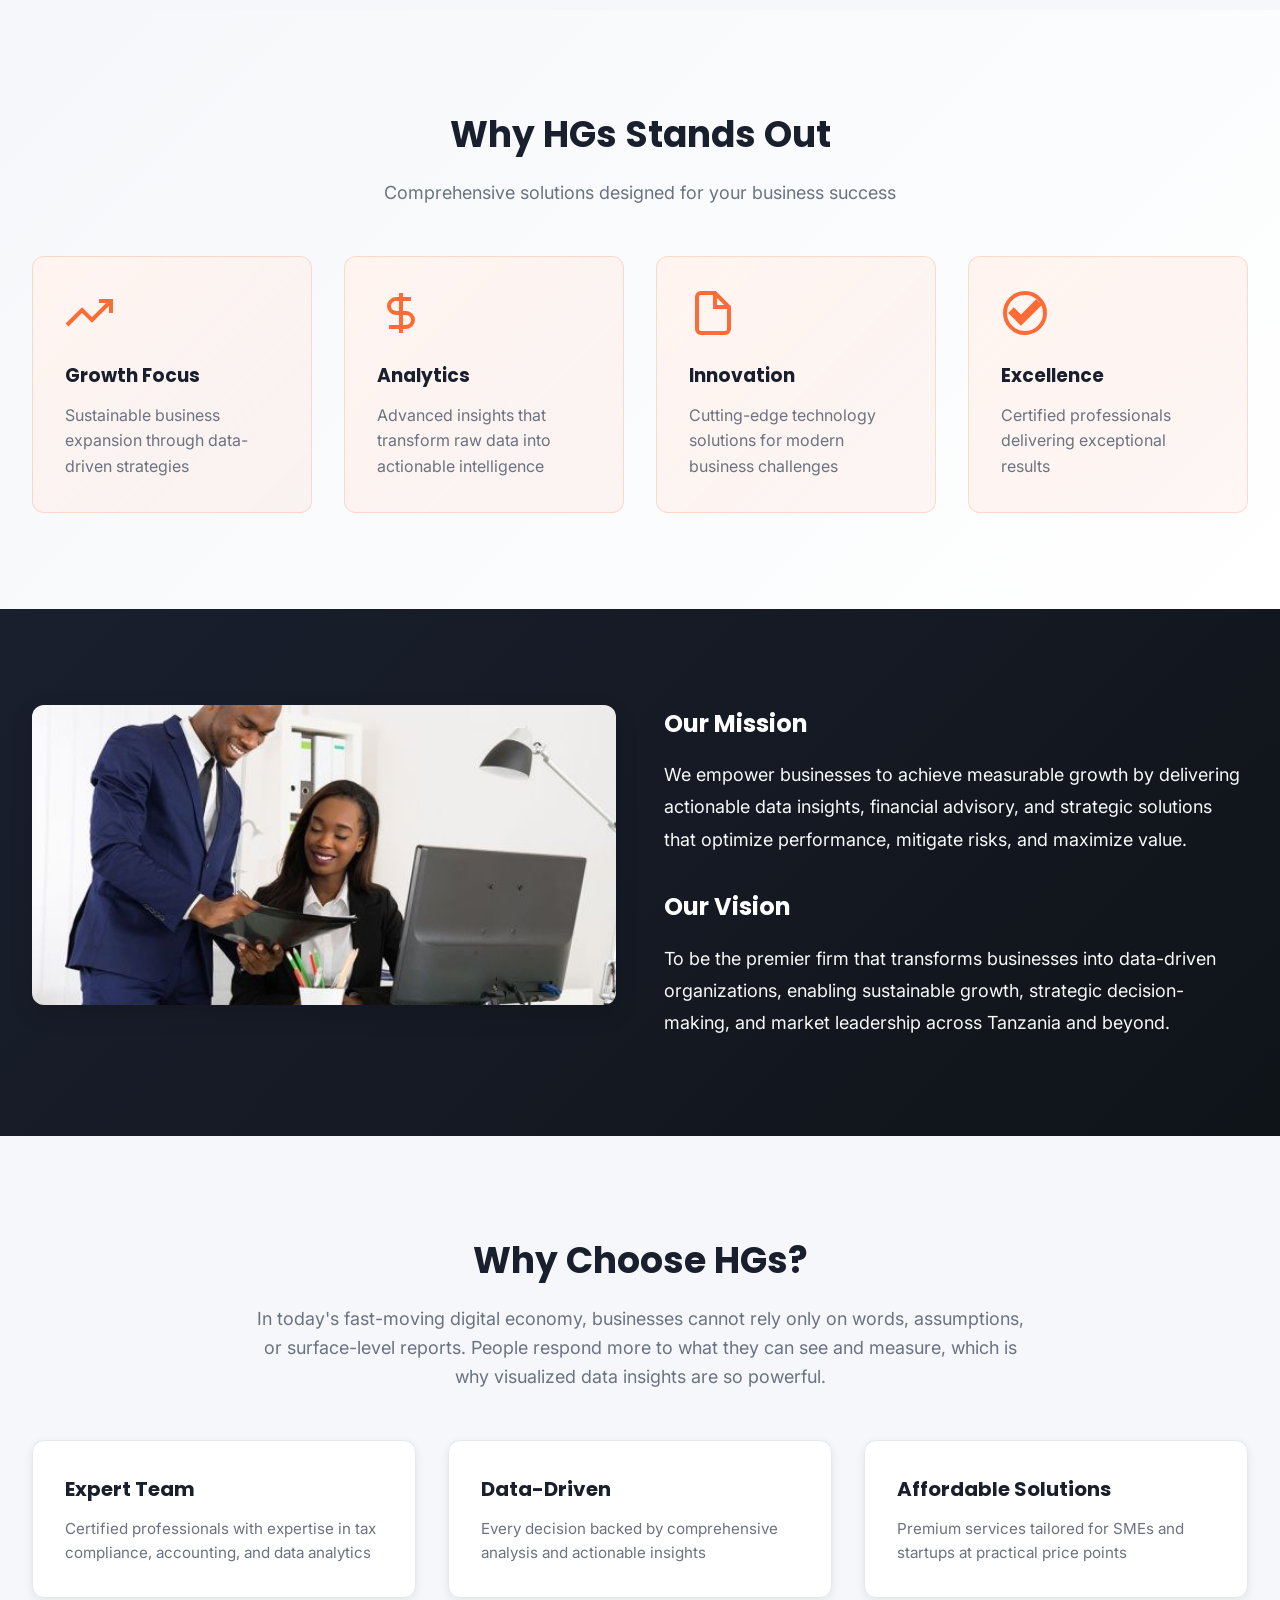
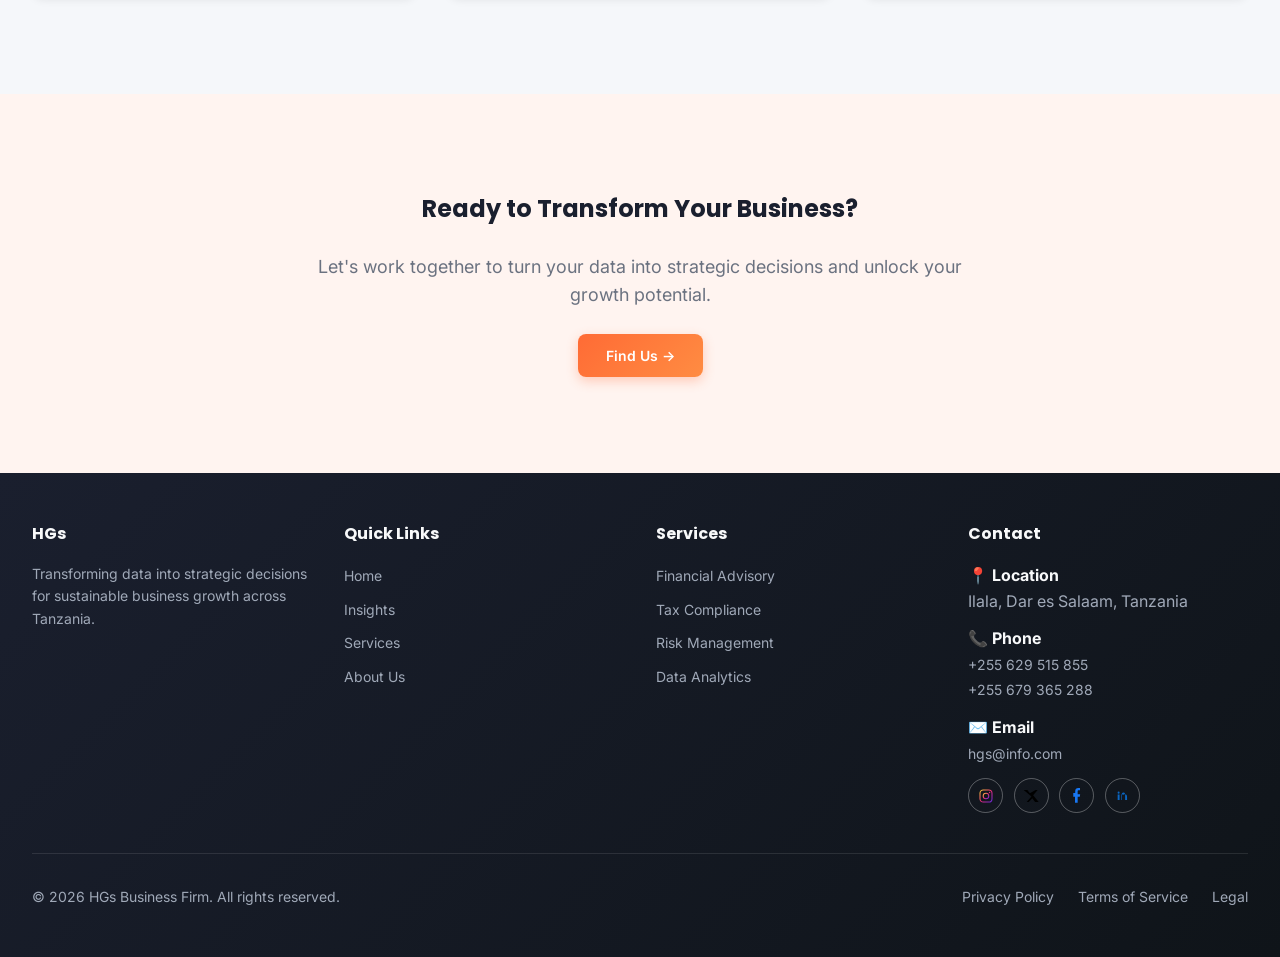
==== commit 250c1cc6: "updated" ====
--- a/index.html
+++ b/index.html
@@ -72,7 +72,7 @@
         <div class="hero-text">
           <h1 id="hero-title">Smart Marketing Powered by Analytics</h1>
           <p id="hero-description">Stop selling. Start helping. The brands that solve real problems always win in the long run</p>
-          <button class="hero-button">Get Started →</button>
+          <a href="services.html" class="hero-button">Get Started →</a>
         </div>
       </div>
     </div>
--- a/css/style.css
+++ b/css/style.css
@@ -300,9 +300,23 @@
 }
 
 .hero-text {
+  position: relative;
   max-width: 42rem;
-  padding: 0 1rem;
+  padding: 0 1rem 0 2.5rem;
   text-align: left;
+}
+
+.hero-text::before {
+  content: '';
+  position: absolute;
+  left: 0.5rem;
+  top: 0;
+  bottom: 0;
+  width: 4px;
+  background: linear-gradient(180deg, var(--primary-orange), #ff8c42);
+  border-radius: 9999px;
+  opacity: 0.95;
+  z-index: -1;
 }
 
 .hero-text h1 {
@@ -702,6 +716,18 @@
   transform: scale(1.05);
 }
 
+@media (max-width: 767px) {
+  .risk-service .image-section,
+  .financial-service .image-section {
+    order: 2;
+  }
+
+  .risk-service .service-content,
+  .financial-service .service-content {
+    order: 1;
+  }
+}
+
 /* ========== UTILITY ========== */
 
 .mt-4 {
